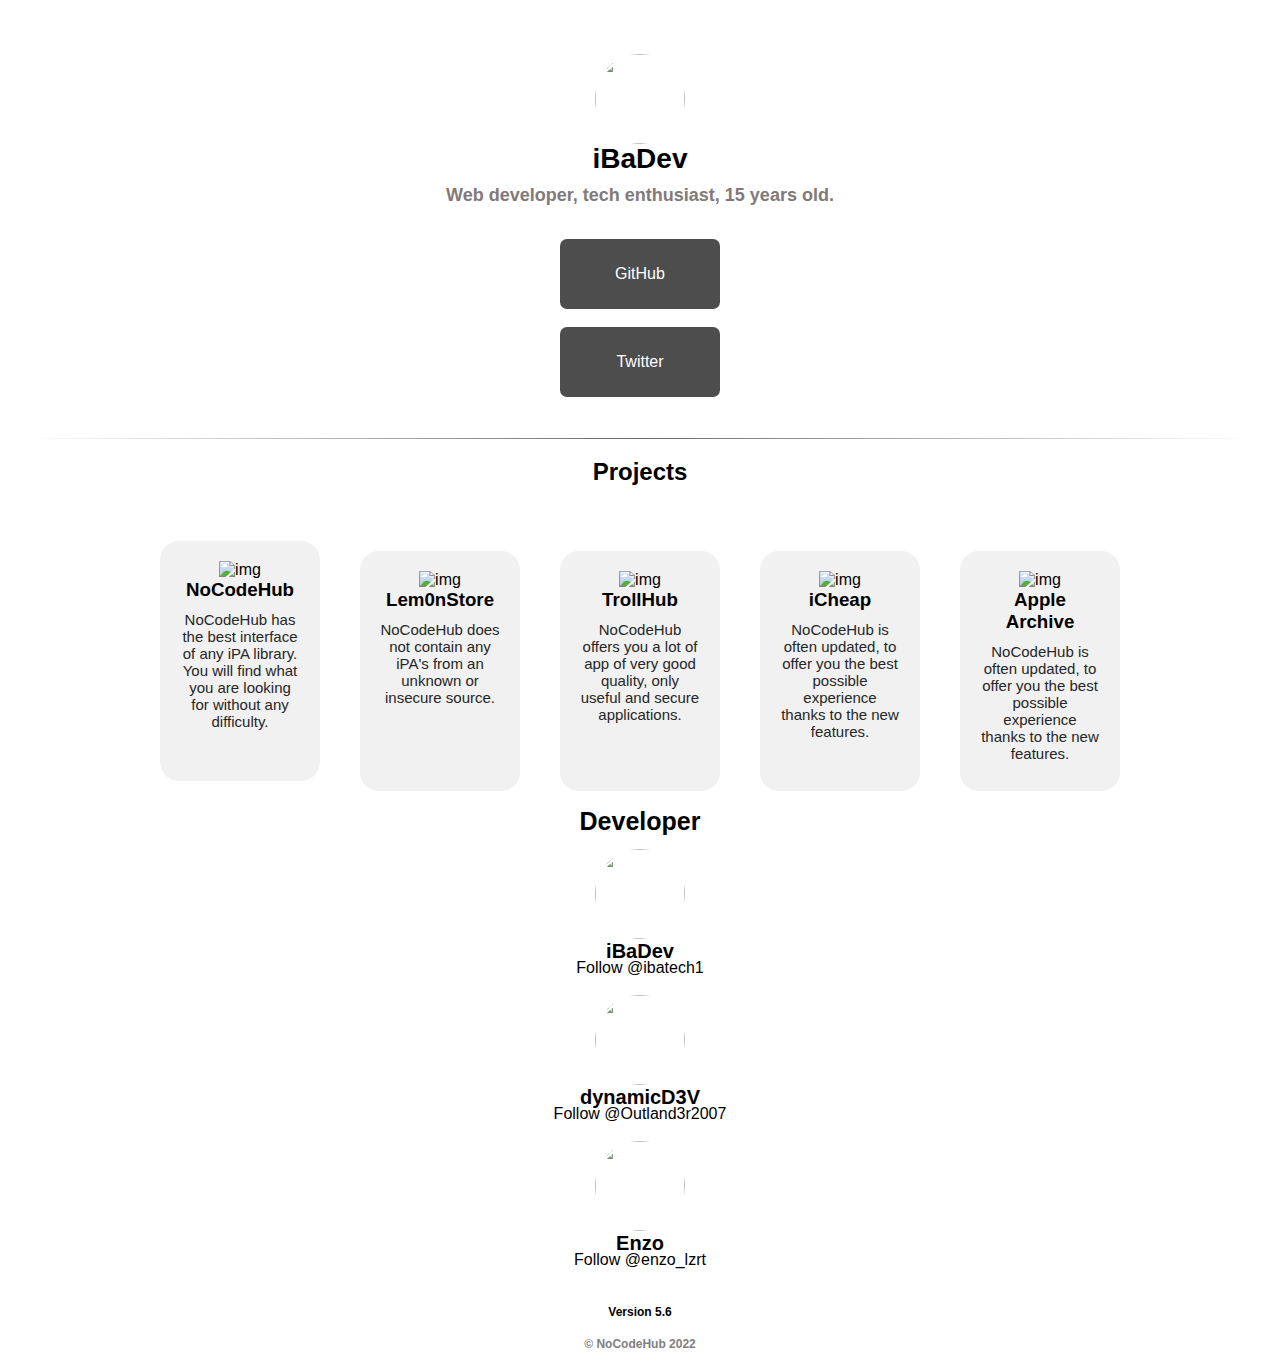
==== index.html @ 9e55dfc4 "Update index.html" ====
<!DOCTYPE html>
<html>
    <head>
        <title>MyPage</title>
        <link rel="stylesheet" href="css/preview.css">
        <link rel="stylesheet" href="css/font.css">
        <link rel="stylesheet" href="css/rectangle.css">
        <link rel="stylesheet" href="css/tapbar.css">
        <link rel="stylesheet" href="css/btns.css">
        <link rel="stylesheet" href="css/navigation.css">
        <link rel="stylesheet" href="css/servicecard.css">
        <meta name="viewport" content="width=device-width, initial-scale=1, maximum-scale=1, minimum-scale=1, user-scalable=no, minimal-ui, viewport-fit=cover">

<meta name="apple-mobile-web-app-capable" content="yes">
        
<body>
    
                
        </a>
    </nav>
</body>

<br>

<style>
    </head>
    <br>
    body{
  margin:0px;
  background-color:#000000;
}

html, body {
    max-width: 100%;
    overflow-x: hidden;
}

a {
    -webkit-tap-highlight-color: rgba(0, 0, 0, 0);
}

a {
  color: black;
  -webkit-touch-callout: none;
  -webkit-user-select: none;
  -khtml-user-select: none;
  -moz-user-select: none;
  -ms-user-select: none;
  user-select: none;
}

h1 {
  font-size: 40px;
  line-height: 0.8em;
  color: rgba(255,255,255,0.2);}

</style>

    <style>
.image{
  width : 90px; height : 90px;
  border: none;
  -moz-border-radius : 23px;
  -webkit-border-radius : 23px;
  border-radius : 23px;
}
</style>
</head>
<body>
<br>
<br>
<center>
<img src="https://pbs.twimg.com/profile_images/1594386212118298626/3dPY07v7_400x400.jpg" class="image-ronde">
    <br>
    
 <center>
  <h1 style="font-family:arial;font-size:28px;color:black;">iBaDev</h1>

   <h2 style="
    padding-left: 20px;
    padding-right: 20px;">Web developer, tech enthusiast, 15 years old.</h2>   
</body>
<div>


<link rel='icon' href='favicon.ico' type='image/x-icon'/ >

<meta name="yandex-verification" content="0f2aab492840e1a2" />

<link rel="apple-touch-icon" href="https://raw.githubusercontent.com/Ibinou/Lem0nStore-/main/image00001.png"/>
   
<br>
    <center>
    <a href="https://previewer.adalo.com/ba124966-e908-4ec5-b49d-24e0720cbbf0?_gl=1%2A1ahzco2%2A_ga%2AOTkxNTIwMjk2LjE2Njk3NDU5Njc.%2A_ga_SWT45DV35L%2AMTY2OTc0NTk2Ni4xLjEuMTY2OTc0NTk5NS4zMS4wLjA.&target=0wde08en5xuoc2h8rqcetn1ox&params=%7B%7D" class="rectangle" id="r1">GitHub</a>
    <br>
    <center>
    <a href="https://github.com/Ibinou/-new-NoCodeHubInstaller/blob/main/ressources/NoCodeHub.mobileconfig?raw=true" class="rectangle" id="r1">Twitter</a>
<br>
<hr class="style-one">

<h1 style="font-family:arial;font-size:24px;color:black;">Projects</h1>    
<div class="container">
        <div class="content">
            
        </div>
        <div class="card-container">
            <div class="card" style="margin-top: 0px;">
                <img src="img/star-removebg-preview.png" alt="img">
                <h3 style="margin-top: 0px;">NoCodeHub</h3>
                <p>NoCodeHub has the best interface of any iPA library. You will find what you are looking for without any difficulty.</p>
            </div>
            <div class="card">
                <img src="img/lock-removebg-preview.png" alt="img">
                <h3 style="margin-top: 0px;">Lem0nStore</h3>
                <p>NoCodeHub does not contain any iPA's from an unknown or insecure source.</p>
            </div>
            <div class="card">
                <img src="img/apps-removebg-preview.png" alt="img">
                <h3 style="margin-top: 0px;">TrollHub</h3>
                <p>NoCodeHub offers you a lot of app of very good quality, only useful and secure applications.</p>
            </div>
            <div class="card">
                <img src="img/updates-removebg-preview.png" alt="img">
                <h3 style="margin-top: 0px;">iCheap</h3>
                <p>NoCodeHub is often updated, to offer you the best possible experience thanks to the new features.</p>
            </div>
            <div class="card">
                <img src="img/updates-removebg-preview.png" alt="img">
                <h3 style="margin-top: 0px;">Apple Archive</h3>
                <p>NoCodeHub is often updated, to offer you the best possible experience thanks to the new features.</p>
            </div>
        </div>
    </div>

<style>
hr.style-one {
    border: 0;
    height: 1px;
    margin: 23px;
    background: #ffffff;
    background-image: linear-gradient(to right, #ffffff, #696969, #ffffff);
}
</style>
<style>
hr.style-two {
    border: 0;
    height: 1px;
    margin: 23px;
    background: #ffffff;
    background-image: linear-gradient(to right, #cfcfcf, #cfcfcf, #cfcfcf);
}
</style>
<center>
<h1 style="font-family:arial;font-size:25px;color:black;">Developer</h1>
<br>
<link rel='icon' href='favicon.ico' type='image/x-icon'/ >

<meta name="yandex-verification" content="0f2aab492840e1a2" />

<link rel="apple-touch-icon" href="https://raw.githubusercontent.com/Ibinou/Lem0nStore-/main/image00001.png"/>
    

    <style>
.image-ronde{
  width : 90px; height : 90px;
  border: none;
  -moz-border-radius : 75px;
  -webkit-border-radius : 75px;
  border-radius : 75px;
}
</style>
<center>
<img src="https://pbs.twimg.com/profile_images/1594386212118298626/3dPY07v7_400x400.jpg" class="image-ronde">
<br> 
<h1 style="font-family:arial;font-size:20px;color:black;">iBaDev</h1>

<a href="https://twitter.com/ibatech1?ref_src=twsrc%5Etfw" class="twitter-follow-button" data-show-count="false">Follow @ibatech1</a><script async src="https://platform.twitter.com/widgets.js" charset="utf-8"></script>
    <br>
    <br>
    <center>
<img src="https://pbs.twimg.com/profile_images/1600060077859393538/vbFnymGm_400x400.jpg" class="image-ronde">
<br> 
<h1 style="font-family:arial;font-size:20px;color:black;">dynamicD3V</h1>
        <a href="https://twitter.com/Outland3r2007?ref_src=twsrc%5Etfw" class="twitter-follow-button" data-show-count="false">Follow @Outland3r2007</a><script async src="https://platform.twitter.com/widgets.js" charset="utf-8"></script>
        <br>
        <br>
         <center>
<img src="https://pbs.twimg.com/profile_images/1607447144113340420/m1ZXH8pw_400x400.jpg" class="image-ronde">
<br> 
<h1 style="font-family:arial;font-size:20px;color:black;">Enzo</h1>
        <a href="https://twitter.com/enzo_lzrt?ref_src=twsrc%5Etfw" class="twitter-follow-button" data-show-count="false">Follow @enzo_lzrt</a><script async src="https://platform.twitter.com/widgets.js" charset="utf-8"></script>
        <br>
        <br>
        <br>
             
             
             
<h4 style="font-family:arial;font-size:12px;color:black;">Version 5.6</h4>
   <br>          
<h4 style="font-family:arial;font-size:12px;color:gray;">© NoCodeHub 2022</h4>
             <br>
<script>
function myFunction() {
  alert("Hello\nHow are you?");
}
</script>
</body>

<div>

</html>
---- css/preview.css ----
body {
    margin:0px;
    padding:0;
    font-family:helvetica;
    background-color: #ffffff;
    overflow-x: hidden;
    user-select: none;
   -webkit-user-select: none;
   -khtml-user-select: none;
   -moz-user-select: none;
   -ms-user-select: none;
}
a{
    text-decoration:none;
    color:#000000;
}
.top{
    background-color:#;
    background-size: cover;
    text-align:left;
    padding-bottom:20px;
}
.top img{
    width:100px;
    height:100px;
    border-radius:23.3%;
    margin-top:20px;
}
.title{
    font-size:25px;
    font-weight:800;
    margin-top:5px;
    margin-bottom:5px;
    color: black;
}
.tweaked{
    margin:10px;
    padding:20px;
    width:80%;
    border-radius:20px;
    background-color: #ffffff;
    height:60px;
}
.tweaked img{
    width:60px;
    height:60px;
    float:left;
    border-radius:23.3%;
    margin-left:0px;
}
.tweaked h1{
    font-size:16px;
    margin-left:70px;
    text-align:justify;
    margin-bottom:0px;
}
.tweaked p{
    font-size:13px;
    margin-left:-25px;
    opacity:0.6;
    padding:5px;
    border-radius:5px;
    width:100px;
    text-align:justify;
    margin-top:2px;
}
.tweaked a{
    display:block;
    width:55px;
    padding:5px;
    border-radius:50px;
    float:right;
    color: #007AFF;
    margin-right:0px;
    border:5px solid #007AFF;
}
h66 {
font-size: 40px;
color: #1A1A1A;
}
.ios {
    margin:10px;
    padding:20px;
    width:80%;
    border-radius:20px;
    background-color: #242628;
    height:25px;
    font-size: 25px;
}
.apps{
    margin:10px;
    padding:20px;
    width:80%;
    border-radius:20px;
    background-color: #000000;
    height:60px;
}
.apps img{
    width:60px;
    height:60px;
    float:left;
    border-radius:23.3%;
    margin-left:0px;
}
.apps h1{
    font-size:16px;
    margin-left:70px;
    text-align:justify;
    margin-bottom:0px;
    color: #cf4242;
}
.apps p{
    font-size:13px;
    margin-left:-25px;
    opacity:0.6;
    padding:5px;
    border-radius:5px;
    width:100px;
    text-align:justify;
    margin-top:2px;
}
.apps a{
    display:block;
    width:55px;
    padding:5px;
    border-radius:50px;
    float: right;
    color: #cf4242;
    margin-right:0px;
    font-family: Framework7 Icons;
    font-size: 40px;
}
.apps a:hover{
    display:block;
    width:55px;
    padding:5px;
    border-radius:50px;
    float: right;
    color: #FFFFFF;
    margin-right:0px;
    font-family: Framework7 Icons;
    font-size: 40px;
}
.new{
    margin:10px;
    padding:20px;
    width:80%;
    border-radius:15px;
    background-color: #000000;
    height:auto;
}
.new img{
    width:60px;
    height:60px;
    float:left;
    border-radius:23.3%;
    margin-left:0px;
}
.new h1{
    font-size:16px;
    margin-left:70px;
    text-align:justify;
    margin-bottom:0px;
}
.new p{
    font-size:13px;
    margin-left:-25px;
    opacity:0.6;
    padding:5px;
    border-radius:5px;
    width:100px;
    text-align:justify;
    margin-top:2px;
}
.new a{
    display:block;
    width:55px;
    padding:5px;
    border-radius:50px;
    float: right;
    color: #cf4242;
    margin-right:0px;
    font-family: Framework7 Icons;
    font-size: 40px;
}
.new a:hover{
    display:block;
    width:55px;
    padding:5px;
    border-radius:50px;
    float: right;
    color: #FFFFFF;
    margin-right:0px;
    font-family: Framework7 Icons;
    font-size: 40px;
}
h2{
    text-align: center;
    font-size: 18px;
    color: #827a7a;
    display: block;
    margin-block-start: 0.83em;
    margin-block-end: 0.83em;
    margin-inline-start: 0px;
    margin-inline-end: 0px;
    font-weight: bold;
}
---- css/rectangle.css ----
.rectangle {
  height: 70px;
  width: 160px;
  color:white;
  background-color: rgb(77,77,77);
  border-radius:7px;
  display: flex;
  justify-content:center;
  align-items: center;
}
---- css/tapbar.css ----
.mobile-nav {
  position: fixed;
  padding-bottom: 5px;
  padding-top: 5px;
  height: 50px;
  width: 100%;
  display: flex;
  justify-content: space-around;
  -webkit-backdrop-filter: saturate(180%) blur(15px);
  backdrop-filter: saturate(130%) blur(35px);
  border-bottom: 1px solid rgb(238, 238, 238);
}
.bloc-icon {
  display: flex;
  justify-content: center;
  align-items: center;
}
.bloc-icon img {
  width: 140px;
}
---- css/btns.css ----
.github {
    background: #383737;
}
.btn {
    text-align: center;
    border-radius: 10px;
    width: 100px;
    height: 25px;
    display: inline-block;
    padding: 6px;
    font-size: 20px;
    font-weight: 700;
}
.twitter {
    background: #2f3445;
}
.btn {
    text-align: center;
    border-radius: 10px;
    width: 100px;
    height: 25px;
    display: inline-block;
    padding: 6px;
    font-size: 20px;
    font-weight: 700;
}
.discord {
    background: #415973;
}
.btn {
    text-align: center;
    border-radius: 10px;
    width: 100px;
    height: 25px;
    display: inline-block;
    padding: 6px;
    font-size: 20px;
    font-weight: 700;
}
---- css/servicecard.css ----
* {
    margin: 0;
    padding: 0;
    box-sizing: border-box;
    font-family: helvetica;
}


.container {
    max-width: 1000px;
    width: 0 auto;
}

.container .content {
    margin: 50px 0px;
    color: #333;
}

.card-container {
    display: flex;
    justify-content: space-between;
    align-items: center;
}

.card-container .card {
    height: 240px;
    width: 300px;
    background: #f1f1f1;
    margin: 20px;
    padding: 20px;
    border-radius: 19px;
}

.card img {
    max-width: 100px;
    object-fit: cover;
}

.card h3 {
    font-weight: 600;
    margin: 10px 0px;
    color: rgb(000, 000, 000)
}

.card p {
    font-size: 15px;
    color: rgb(38, 38, 38)
}

@media (max-width: 1000px) {
    .card-container {
        flex-wrap: wrap;
        justify-content: center;
    }
}
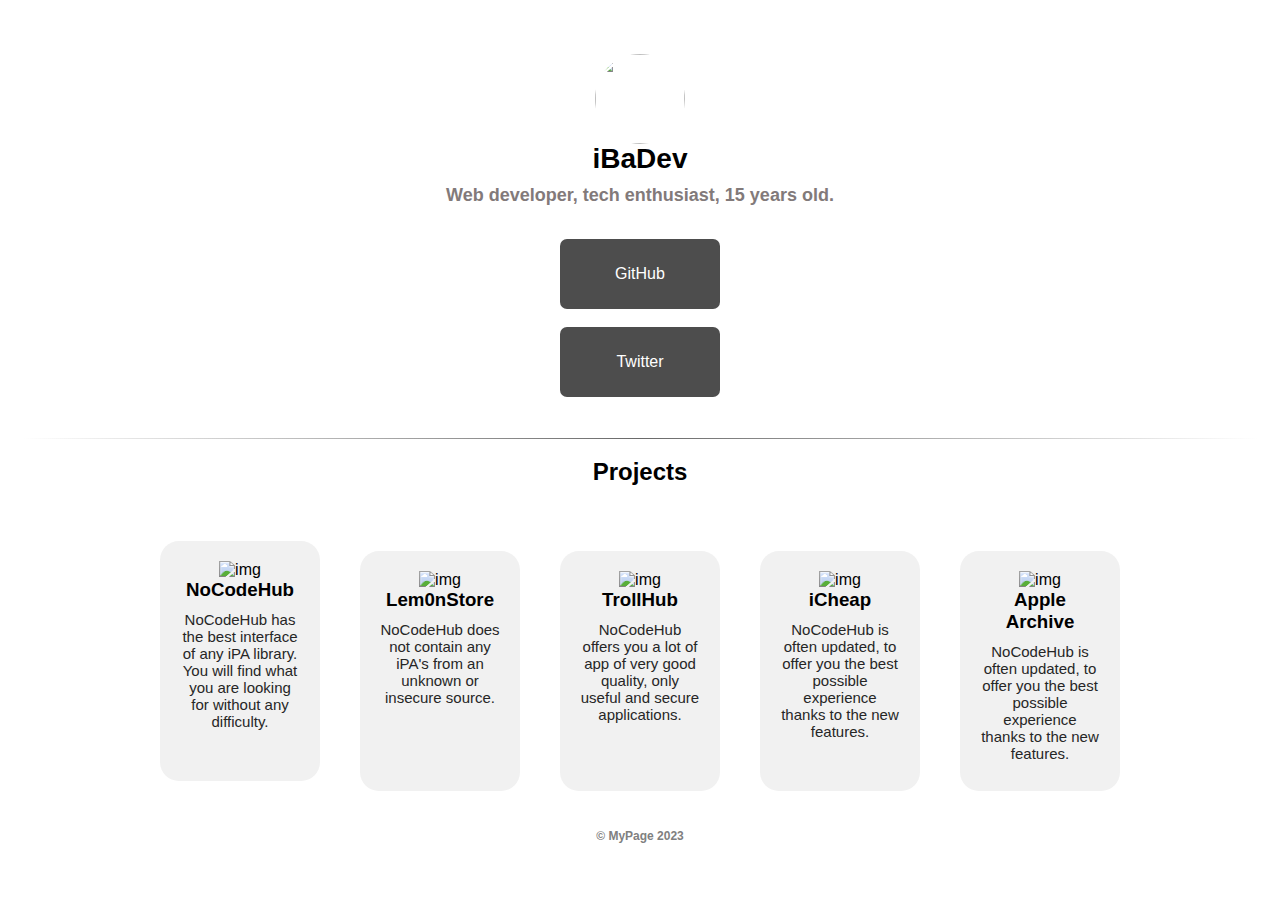
==== commit e9afe2d7: "Update index.html" ====
--- a/index.html
+++ b/index.html
@@ -151,8 +151,7 @@
 }
 </style>
 <center>
-<h1 style="font-family:arial;font-size:25px;color:black;">Developer</h1>
-<br>
+
 <link rel='icon' href='favicon.ico' type='image/x-icon'/ >
 
 <meta name="yandex-verification" content="0f2aab492840e1a2" />
@@ -170,34 +169,13 @@
 }
 </style>
 <center>
-<img src="https://pbs.twimg.com/profile_images/1594386212118298626/3dPY07v7_400x400.jpg" class="image-ronde">
-<br> 
-<h1 style="font-family:arial;font-size:20px;color:black;">iBaDev</h1>
 
-<a href="https://twitter.com/ibatech1?ref_src=twsrc%5Etfw" class="twitter-follow-button" data-show-count="false">Follow @ibatech1</a><script async src="https://platform.twitter.com/widgets.js" charset="utf-8"></script>
-    <br>
-    <br>
-    <center>
-<img src="https://pbs.twimg.com/profile_images/1600060077859393538/vbFnymGm_400x400.jpg" class="image-ronde">
-<br> 
-<h1 style="font-family:arial;font-size:20px;color:black;">dynamicD3V</h1>
-        <a href="https://twitter.com/Outland3r2007?ref_src=twsrc%5Etfw" class="twitter-follow-button" data-show-count="false">Follow @Outland3r2007</a><script async src="https://platform.twitter.com/widgets.js" charset="utf-8"></script>
-        <br>
-        <br>
-         <center>
-<img src="https://pbs.twimg.com/profile_images/1607447144113340420/m1ZXH8pw_400x400.jpg" class="image-ronde">
-<br> 
-<h1 style="font-family:arial;font-size:20px;color:black;">Enzo</h1>
-        <a href="https://twitter.com/enzo_lzrt?ref_src=twsrc%5Etfw" class="twitter-follow-button" data-show-count="false">Follow @enzo_lzrt</a><script async src="https://platform.twitter.com/widgets.js" charset="utf-8"></script>
-        <br>
-        <br>
-        <br>
              
              
              
-<h4 style="font-family:arial;font-size:12px;color:black;">Version 5.6</h4>
+
    <br>          
-<h4 style="font-family:arial;font-size:12px;color:gray;">© NoCodeHub 2022</h4>
+<h4 style="font-family:arial;font-size:12px;color:gray;">© MyPage 2023</h4>
              <br>
 <script>
 function myFunction() {
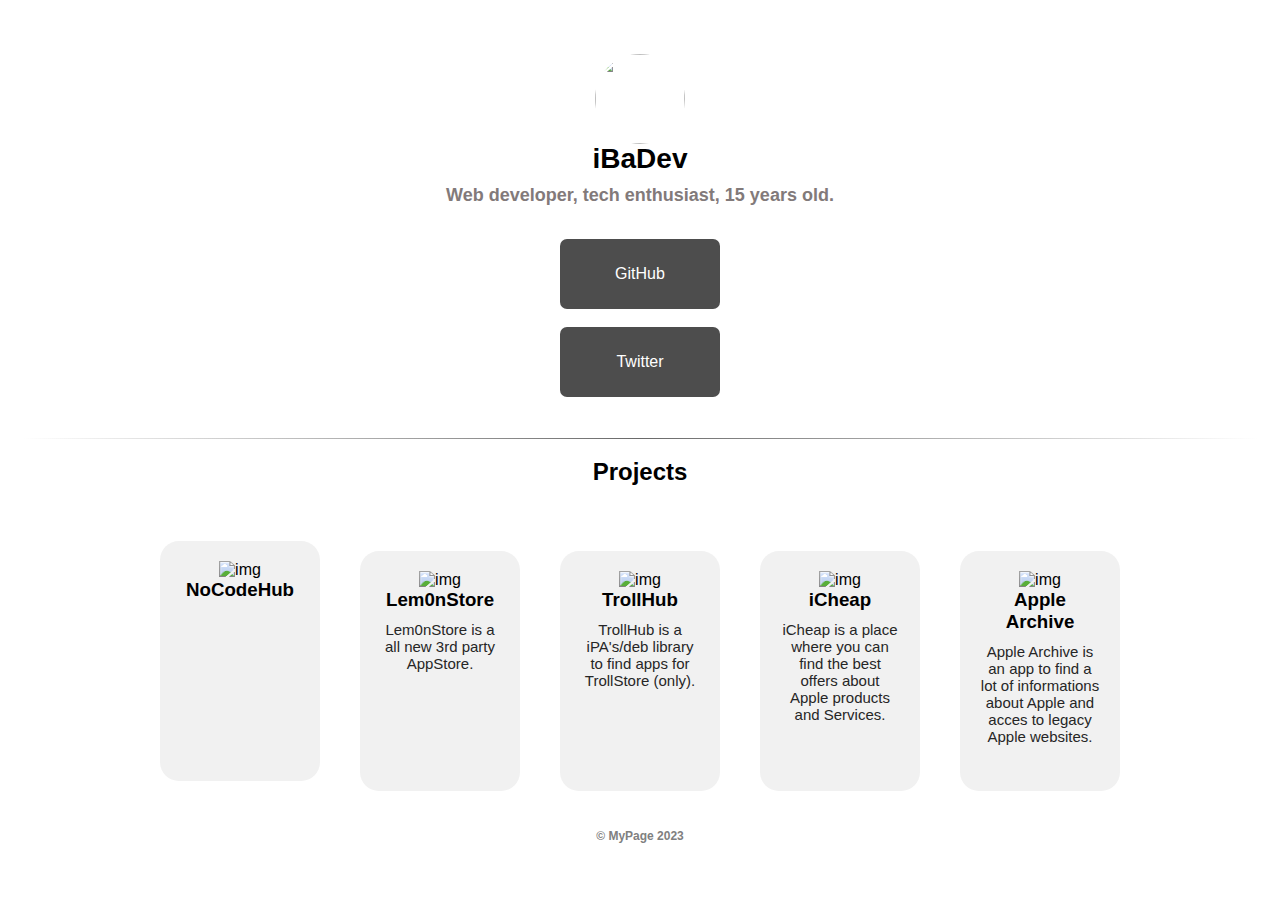
==== commit 3be204b6: "Update index.html" ====
--- a/index.html
+++ b/index.html
@@ -107,27 +107,27 @@
             <div class="card" style="margin-top: 0px;">
                 <img src="img/star-removebg-preview.png" alt="img">
                 <h3 style="margin-top: 0px;">NoCodeHub</h3>
-                <p>NoCodeHub has the best interface of any iPA library. You will find what you are looking for without any difficulty.</p>
+                <pNoCodeHub is the best iPA's library for iOS.</p>
             </div>
             <div class="card">
                 <img src="img/lock-removebg-preview.png" alt="img">
                 <h3 style="margin-top: 0px;">Lem0nStore</h3>
-                <p>NoCodeHub does not contain any iPA's from an unknown or insecure source.</p>
+                <p>Lem0nStore is a all new 3rd party AppStore.</p>
             </div>
             <div class="card">
                 <img src="img/apps-removebg-preview.png" alt="img">
                 <h3 style="margin-top: 0px;">TrollHub</h3>
-                <p>NoCodeHub offers you a lot of app of very good quality, only useful and secure applications.</p>
+                <p>TrollHub is a iPA's/deb library to find apps for TrollStore (only).</p>
             </div>
             <div class="card">
                 <img src="img/updates-removebg-preview.png" alt="img">
                 <h3 style="margin-top: 0px;">iCheap</h3>
-                <p>NoCodeHub is often updated, to offer you the best possible experience thanks to the new features.</p>
+                <p>iCheap is a place where you can find the best offers about Apple products and Services.</p>
             </div>
             <div class="card">
                 <img src="img/updates-removebg-preview.png" alt="img">
                 <h3 style="margin-top: 0px;">Apple Archive</h3>
-                <p>NoCodeHub is often updated, to offer you the best possible experience thanks to the new features.</p>
+                <p>Apple Archive is an app to find a lot of informations about Apple and acces to legacy Apple websites.</p>
             </div>
         </div>
     </div>
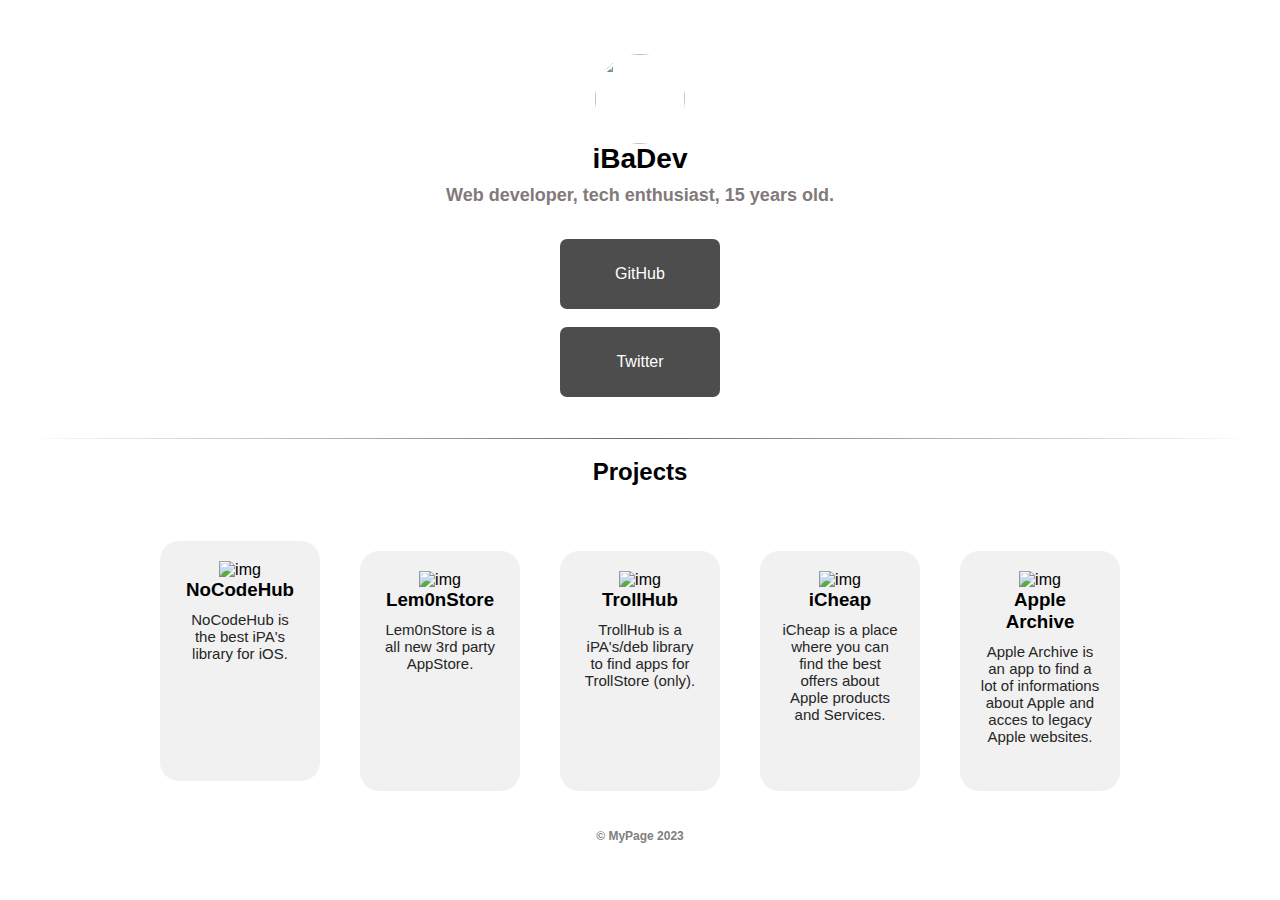
==== commit e12e4309: "Update index.html" ====
--- a/index.html
+++ b/index.html
@@ -107,7 +107,7 @@
             <div class="card" style="margin-top: 0px;">
                 <img src="img/star-removebg-preview.png" alt="img">
                 <h3 style="margin-top: 0px;">NoCodeHub</h3>
-                <pNoCodeHub is the best iPA's library for iOS.</p>
+                <p>NoCodeHub is the best iPA's library for iOS.</p>
             </div>
             <div class="card">
                 <img src="img/lock-removebg-preview.png" alt="img">
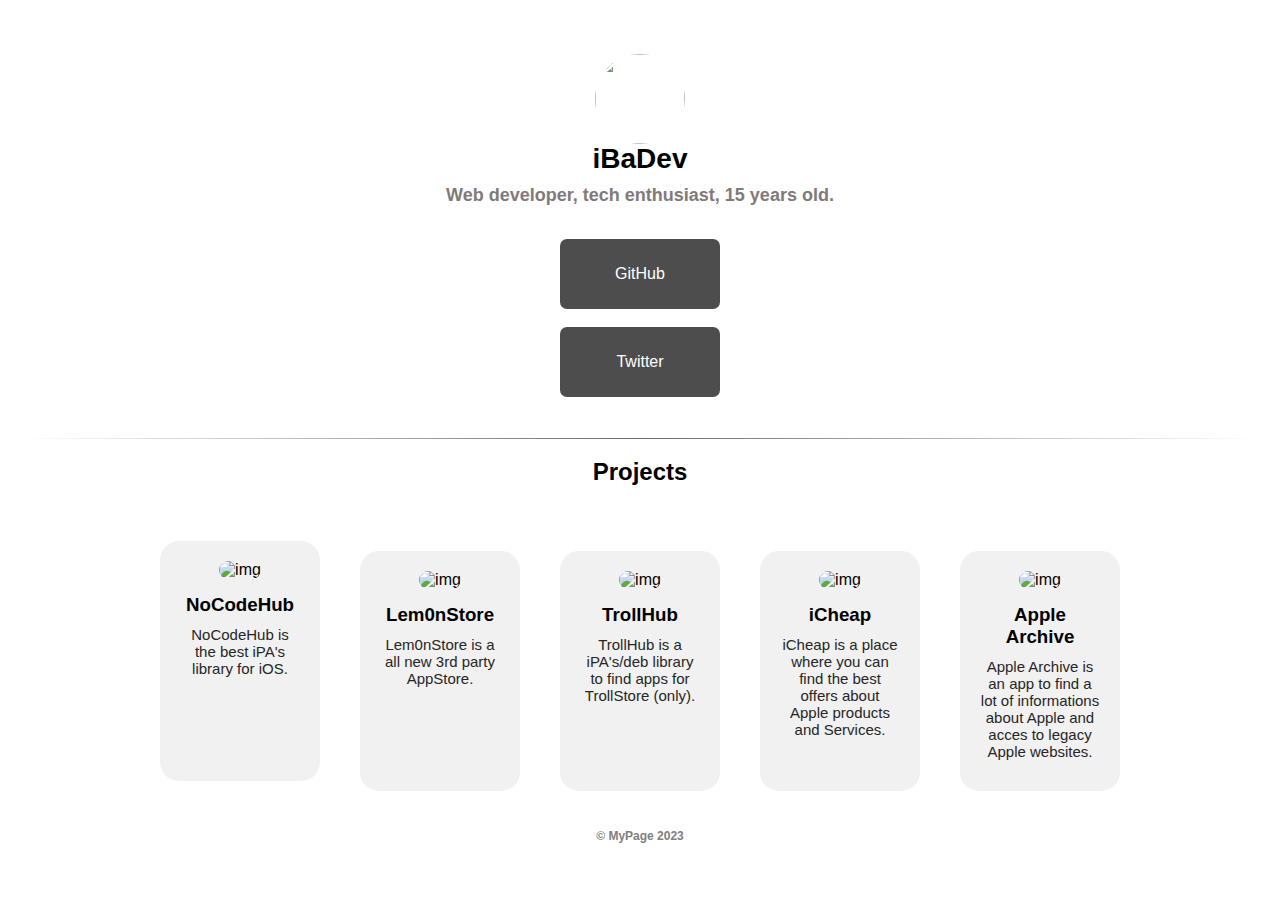
==== commit d1b4ba92: "Update index.html" ====
--- a/index.html
+++ b/index.html
@@ -91,10 +91,10 @@
    
 <br>
     <center>
-    <a href="https://previewer.adalo.com/ba124966-e908-4ec5-b49d-24e0720cbbf0?_gl=1%2A1ahzco2%2A_ga%2AOTkxNTIwMjk2LjE2Njk3NDU5Njc.%2A_ga_SWT45DV35L%2AMTY2OTc0NTk2Ni4xLjEuMTY2OTc0NTk5NS4zMS4wLjA.&target=0wde08en5xuoc2h8rqcetn1ox&params=%7B%7D" class="rectangle" id="r1">GitHub</a>
+    <a href="https://github.com/Ibinou" class="rectangle" id="r1">GitHub</a>
     <br>
     <center>
-    <a href="https://github.com/Ibinou/-new-NoCodeHubInstaller/blob/main/ressources/NoCodeHub.mobileconfig?raw=true" class="rectangle" id="r1">Twitter</a>
+    <a href="https://twitter.com/Ibatech1" class="rectangle" id="r1">Twitter</a>
 <br>
 <hr class="style-one">
 
@@ -105,27 +105,27 @@
         </div>
         <div class="card-container">
             <div class="card" style="margin-top: 0px;">
-                <img src="img/star-removebg-preview.png" alt="img">
+                <img src="https://proton-resources-production.imgix.net/74f47d0c2314f27f3f62deeb07aa1940f5ab45a11ce3edcf651d3f4348f4021f.jpg?auto=compress" alt="img">
                 <h3 style="margin-top: 0px;">NoCodeHub</h3>
                 <p>NoCodeHub is the best iPA's library for iOS.</p>
             </div>
             <div class="card">
-                <img src="img/lock-removebg-preview.png" alt="img">
+                <img src="http://getlem0nstore.ga/img/D66F89FF-9E53-4549-B368-75390D35152E.jpeg" alt="img">
                 <h3 style="margin-top: 0px;">Lem0nStore</h3>
                 <p>Lem0nStore is a all new 3rd party AppStore.</p>
             </div>
             <div class="card">
-                <img src="img/apps-removebg-preview.png" alt="img">
+                <img src="https://proton-resources-production.imgix.net/9330ca16b8388a8bc6b5902777ece476a8a9aa3b4f09953962e7eb6c2a8962d8.png?auto=compress" alt="img">
                 <h3 style="margin-top: 0px;">TrollHub</h3>
                 <p>TrollHub is a iPA's/deb library to find apps for TrollStore (only).</p>
             </div>
             <div class="card">
-                <img src="img/updates-removebg-preview.png" alt="img">
+                <img src="https://proton-resources-production.imgix.net/e97d18bec5b73fe223ac73964b65749ebb4824f69206341a7bef9486987ee1e6.png?auto=compress" alt="img">
                 <h3 style="margin-top: 0px;">iCheap</h3>
                 <p>iCheap is a place where you can find the best offers about Apple products and Services.</p>
             </div>
             <div class="card">
-                <img src="img/updates-removebg-preview.png" alt="img">
+                <img src="https://proton-resources-production.imgix.net/b341475344787f231319651709a931197201fa7e7196c27d30d5af0ca12bbfd3.jpg?auto=compress" alt="img">
                 <h3 style="margin-top: 0px;">Apple Archive</h3>
                 <p>Apple Archive is an app to find a lot of informations about Apple and acces to legacy Apple websites.</p>
             </div>
--- a/css/servicecard.css
+++ b/css/servicecard.css
@@ -32,8 +32,10 @@
 }
 
 .card img {
-    max-width: 100px;
+    max-width: 90px;
     object-fit: cover;
+    border-radius: 20px;
+    margin-bottom: 15px;
 }
 
 .card h3 {
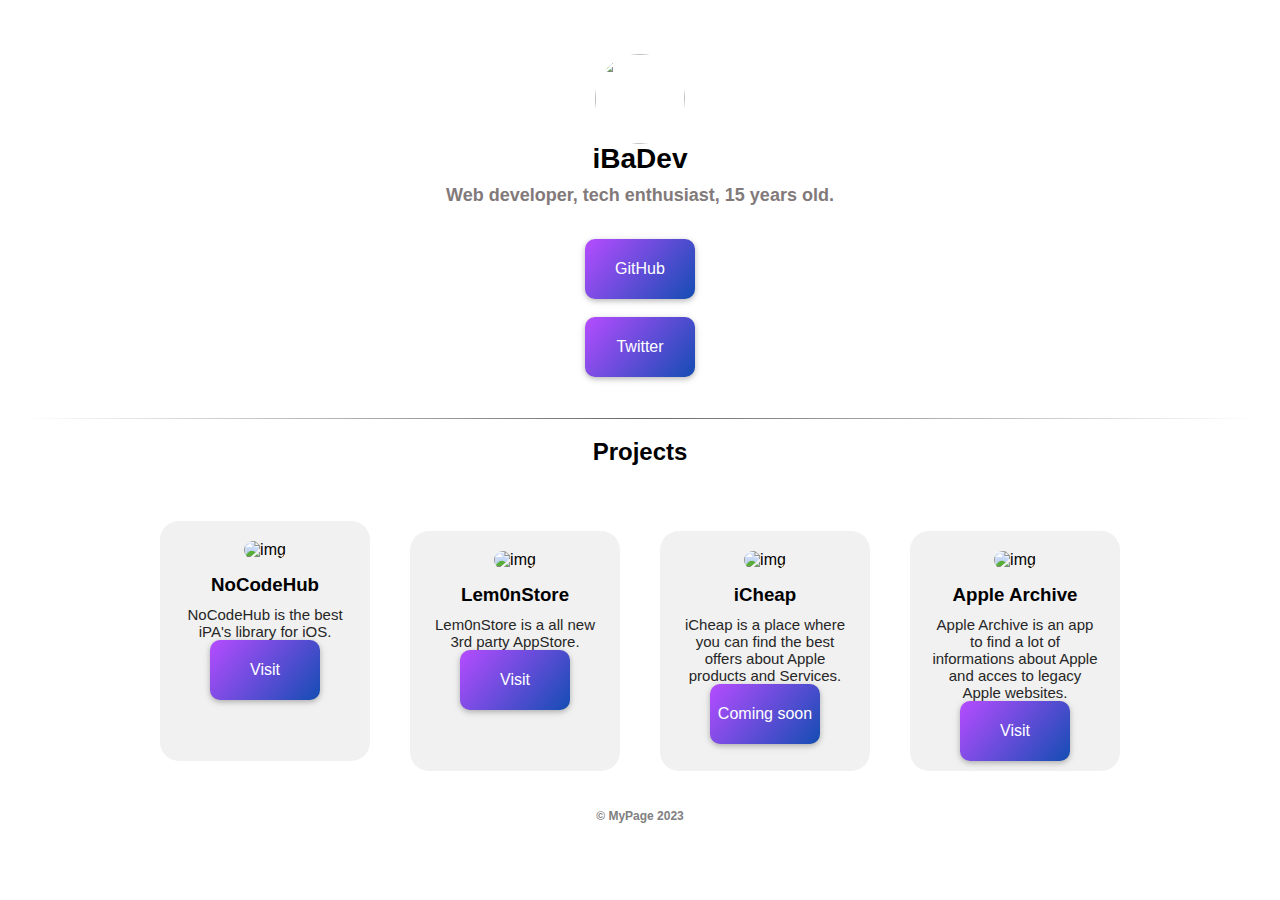
==== commit 623630d4: "Update index.html" ====
--- a/index.html
+++ b/index.html
@@ -108,26 +108,29 @@
                 <img src="https://proton-resources-production.imgix.net/74f47d0c2314f27f3f62deeb07aa1940f5ab45a11ce3edcf651d3f4348f4021f.jpg?auto=compress" alt="img">
                 <h3 style="margin-top: 0px;">NoCodeHub</h3>
                 <p>NoCodeHub is the best iPA's library for iOS.</p>
+                <center>
+                <a href="https://github.com/Ibinou" class="rectangle" id="r1">Visit</a>
             </div>
             <div class="card">
                 <img src="http://getlem0nstore.ga/img/D66F89FF-9E53-4549-B368-75390D35152E.jpeg" alt="img">
                 <h3 style="margin-top: 0px;">Lem0nStore</h3>
                 <p>Lem0nStore is a all new 3rd party AppStore.</p>
-            </div>
-            <div class="card">
-                <img src="https://proton-resources-production.imgix.net/9330ca16b8388a8bc6b5902777ece476a8a9aa3b4f09953962e7eb6c2a8962d8.png?auto=compress" alt="img">
-                <h3 style="margin-top: 0px;">TrollHub</h3>
-                <p>TrollHub is a iPA's/deb library to find apps for TrollStore (only).</p>
+                <center>
+                <a href="https://github.com/Ibinou" class="rectangle" id="r1">Visit</a>
             </div>
             <div class="card">
                 <img src="https://proton-resources-production.imgix.net/e97d18bec5b73fe223ac73964b65749ebb4824f69206341a7bef9486987ee1e6.png?auto=compress" alt="img">
                 <h3 style="margin-top: 0px;">iCheap</h3>
                 <p>iCheap is a place where you can find the best offers about Apple products and Services.</p>
+                <center>
+                <a href="https://github.com/Ibinou" class="rectangle" id="r1">Coming soon</a>
             </div>
             <div class="card">
                 <img src="https://proton-resources-production.imgix.net/b341475344787f231319651709a931197201fa7e7196c27d30d5af0ca12bbfd3.jpg?auto=compress" alt="img">
                 <h3 style="margin-top: 0px;">Apple Archive</h3>
                 <p>Apple Archive is an app to find a lot of informations about Apple and acces to legacy Apple websites.</p>
+                <center>
+                <a href="https://github.com/Ibinou" class="rectangle" id="r1">Visit</a>
             </div>
         </div>
     </div>
--- a/css/navigation.css
+++ b/css/navigation.css
@@ -0,0 +1,11 @@
+.rectangle {
+  height: 60px;
+  width: 110px;
+  color:white;
+  background-image: linear-gradient(310deg, #144db3, #b64cff);
+  box-shadow: 0 2px 5px 0 rgb(0 0 0 / 20%), 0 2px 10px 0 rgb(0 0 0 / 10%);
+  border-radius:10px;
+  display: flex;
+  justify-content:center;
+  align-items: center;
+}
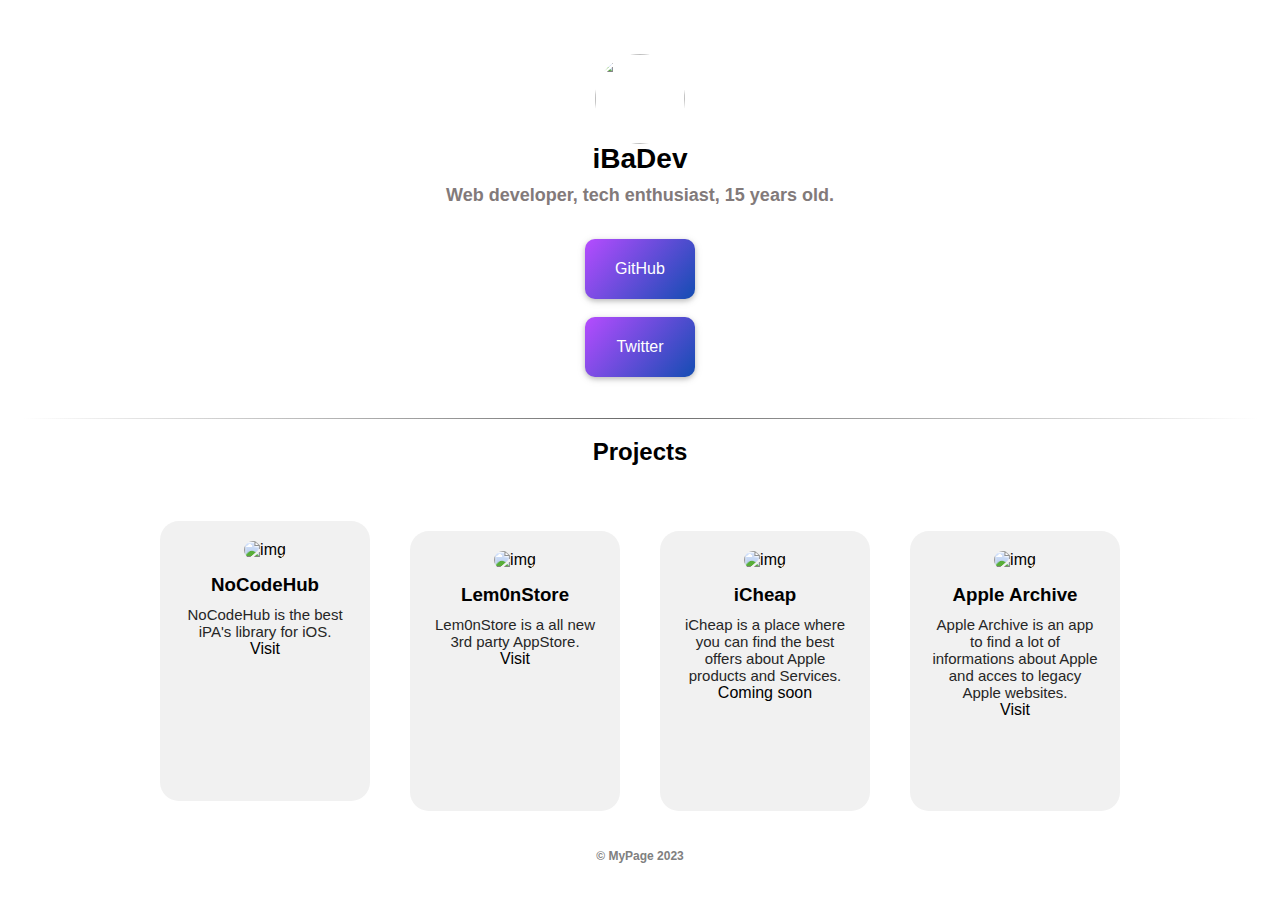
==== commit 0637dbd0: "Update index.html" ====
--- a/index.html
+++ b/index.html
@@ -5,7 +5,7 @@
         <link rel="stylesheet" href="css/preview.css">
         <link rel="stylesheet" href="css/font.css">
         <link rel="stylesheet" href="css/rectangle.css">
-        <link rel="stylesheet" href="css/tapbar.css">
+        <link rel="stylesheet" href="css/rectangle2.css">
         <link rel="stylesheet" href="css/btns.css">
         <link rel="stylesheet" href="css/navigation.css">
         <link rel="stylesheet" href="css/servicecard.css">
@@ -109,28 +109,28 @@
                 <h3 style="margin-top: 0px;">NoCodeHub</h3>
                 <p>NoCodeHub is the best iPA's library for iOS.</p>
                 <center>
-                <a href="https://github.com/Ibinou" class="rectangle" id="r1">Visit</a>
+                <a href="https://github.com/Ibinou" class="rectangle2" id="r1">Visit</a>
             </div>
             <div class="card">
                 <img src="http://getlem0nstore.ga/img/D66F89FF-9E53-4549-B368-75390D35152E.jpeg" alt="img">
                 <h3 style="margin-top: 0px;">Lem0nStore</h3>
                 <p>Lem0nStore is a all new 3rd party AppStore.</p>
                 <center>
-                <a href="https://github.com/Ibinou" class="rectangle" id="r1">Visit</a>
+                <a href="https://github.com/Ibinou" class="rectangle2" id="r1">Visit</a>
             </div>
             <div class="card">
                 <img src="https://proton-resources-production.imgix.net/e97d18bec5b73fe223ac73964b65749ebb4824f69206341a7bef9486987ee1e6.png?auto=compress" alt="img">
                 <h3 style="margin-top: 0px;">iCheap</h3>
                 <p>iCheap is a place where you can find the best offers about Apple products and Services.</p>
                 <center>
-                <a href="https://github.com/Ibinou" class="rectangle" id="r1">Coming soon</a>
+                <a href="https://github.com/Ibinou" class="rectangle2" id="r1">Coming soon</a>
             </div>
             <div class="card">
                 <img src="https://proton-resources-production.imgix.net/b341475344787f231319651709a931197201fa7e7196c27d30d5af0ca12bbfd3.jpg?auto=compress" alt="img">
                 <h3 style="margin-top: 0px;">Apple Archive</h3>
                 <p>Apple Archive is an app to find a lot of informations about Apple and acces to legacy Apple websites.</p>
                 <center>
-                <a href="https://github.com/Ibinou" class="rectangle" id="r1">Visit</a>
+                <a href="https://github.com/Ibinou" class="rectangle2" id="r1">Visit</a>
             </div>
         </div>
     </div>
--- a/css/servicecard.css
+++ b/css/servicecard.css
@@ -23,7 +23,7 @@
 }
 
 .card-container .card {
-    height: 240px;
+    height: 280px;
     width: 300px;
     background: #f1f1f1;
     margin: 20px;
